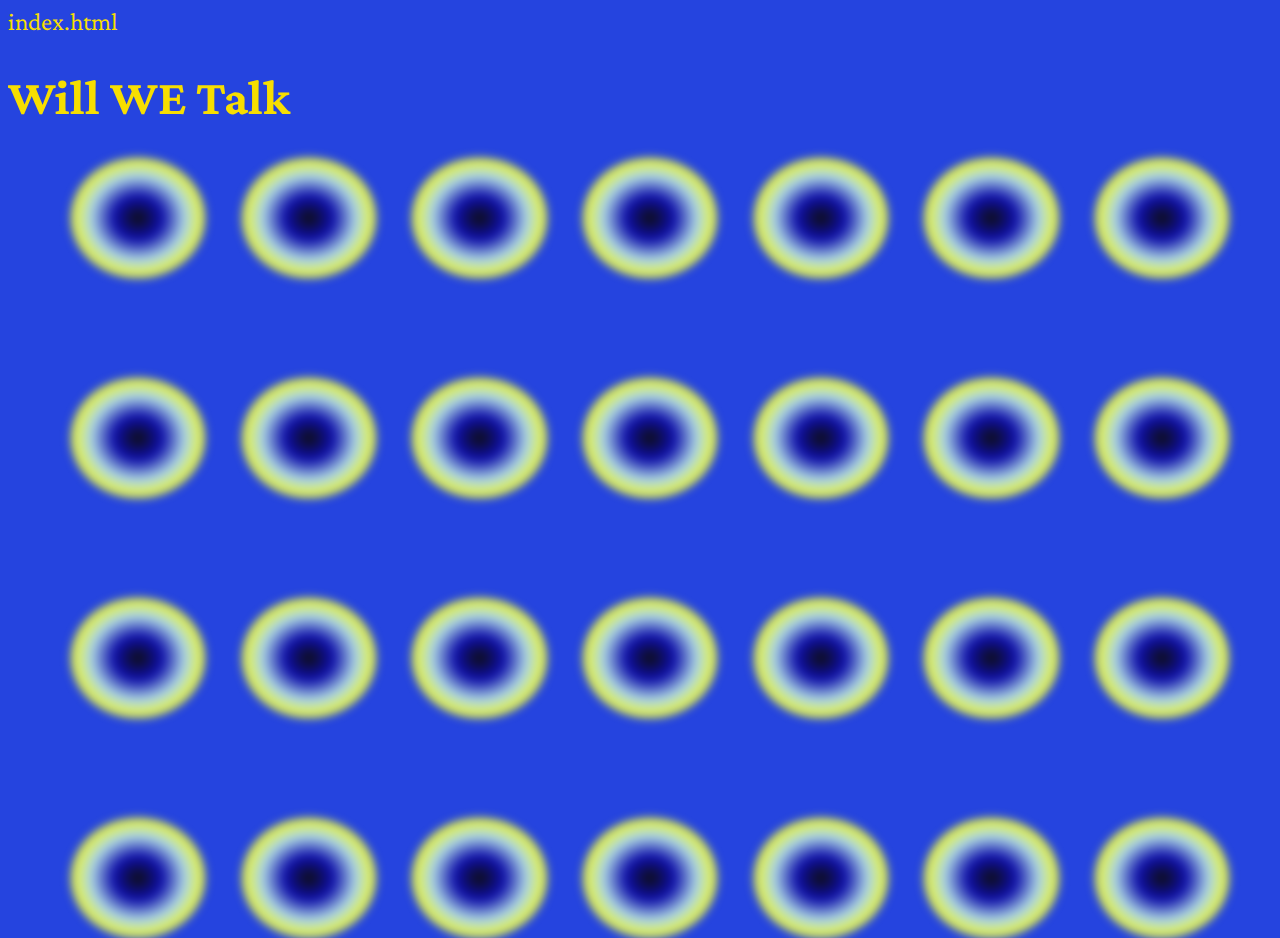
==== index.html @ 2a94f067 "xcas" ====
index.html

<html>
  <head>    <link rel="stylesheet" href="mystyle.css">
    <style>
      @import url('https://fonts.googleapis.com/css2?family=Crimson+Pro:ital,wght@0,400;1,500&display=swap');
      </style>
  
  </head>
  <body>
    <h1>Will WE Talk</h1>
<div class="grid-container">
<div class="circle"></div>
<div class="circletwo"></div>
<div class="circlethree"></div>
<div class="circlefour"></div>
<div class="circlefive"></div>
<div class="circlesix"></div>
<div class="circleseven"></div>
<div class="circleeight"></div>
<div class="circlenine"></div>
<div class="circleten"></div>
<div class="circleeleven"></div>
<div class="circletwelve"></div>
<div class="circlethirteen"></div>
<div class="circlefourteen"></div>
<div class="circlefifteen"></div>
<div class="circlesixteen"></div>
<div class="circleseventeen"></div>
<div class="circleeighteen"></div>
<div class="circlenineteen"></div>
<div class="circletwenty"></div>
<div class="circletwentyone"></div>
<div class="circletwentytwo"></div>
<div class="circletwentythree"></div>
<div class="circletwentyfour"></div>
<div class="circletwentyfive"></div>
<div class="circletwentysix"></div>
<div class="circletwentyseven"></div>
<div class="circletwentyeight"></div>
</div>
       <script src="script.js"></script>
       
  </body>
</html>
---- mystyle.css ----
mystyle.css
@import url('https://fonts.googleapis.com/css2?family=Crimson+Pro:ital,wght@0,400;1,500&display=swap');

.h1{
  font-size: 1%;
  font-family: 'Crimson Pro';
  font-display: center;
}

.grid-container {
  padding-left: 5%;
  padding-right: 5%;
  padding-bottom: 5%;
  margin-top: 1%;
  display: grid;
  grid-template-columns: repeat(7, 15%);
  grid-row-gap: 30%;
  grid-area: center;  
  -webkit-filter: blur(3px);
  -moz-filter: blur(3px);
  -o-filter: blur(3px);
  -ms-filter: blur(3px);
  filter: blur(3px);

  }
    
    .grid-container > div {
      padding: 50px;
      width: 20%;
      height: 20%;
      border-radius: 60%;
      background-image:radial-gradient(rgb(14, 14, 19),rgb(14, 14, 172),lightblue, rgb(255, 255, 0),rgb(240, 231, 63));
      animation-timing-function: linear;
      -webkit-filter: blur(3px);
      -moz-filter: blur(3px);
      -o-filter: blur(3px);
      -ms-filter: blur(3px);
      filter: blur(3px);
      
 
    }
  

.circle {
  animation: GFG 5s infinite linear;
  animation-timing-function: cubic-bezier(1, 0.82, 0.165, 1);

}
.circletwo {
  animation: GFG 13s infinite linear;
}
.circlethree {
  animation: GFG 10s infinite linear;

}
.circlefour {
  animation: GFG 8s infinite linear;

}
.circlefive {
  animation: GFG 12s infinite linear;
 

}
.circlesix {
  animation: GFG 7s infinite linear;


}
.circleseven {

  animation-timing-function: cubic-bezier(0.82, 1, 0.165, 3);
}
.circleeight {

  animation-timing-function: cubic-bezier(1, 1, 0.5, 9);

}
.circlenine {
  animation: GFG 5s infinite linear;
  animation-timing-function: cubic-bezier(2, 0.82, 0.165, 6);

}
.circleten {


}
.circleeleven {
  animation: GFG 10s infinite linear;


}
.circletwelve {
  animation-timing-function: cubic-bezier( 0.82, 0.165, 1);

}
.circlethirteen {
  animation: GFG 14s infinite linear;


}
.circlefourteen {
  animation: GFG 5s infinite linear;
  animation-timing-function: cubic-bezier(5, 0.1, 1.165, 1);
  
}
.circlefifteen {
  animation: GFG 6.7s infinite linear;


}
.circlesixteen {
  animation-timing-function: cubic-bezier(3, 0.82, 0.165, 9);

}
.circleseventeen {
  animation: GFG 12s infinite linear;
 
}
.circleeighteen {

  animation-timing-function: cubic-bezier(3, 0.82, 0.165, .6);

}
.circlenineteen {
  animation-timing-function: cubic-bezier(1, 0.82, 0.165, 1);

}
.circletwenty {
  animation: GFG 8s infinite linear;
}
.circletwentyone {
  animation: GFG 10s infinite linear;
}
.circletwentytwo {
  animation: GFG 10s infinite linear;

}
.circletwentythree {
  animation-timing-function: cubic-bezier( 0.82, 0.165, 1);
}
.circletwentyfour {

}
.circletwentyfive {
  animation: GFG 5s infinite linear;

}
.circletwentysix {
  animation: GFG 15s infinite linear;

}
.circletwentyseven {
  animation: GFG 7s infinite linear;

}
.circletwentyeight {
  animation: GFG 13s infinite linear;

}

@keyframes GFG {
  0% {
      transform: rotate(0deg) 
            translateY(-5px) rotate(0deg);
  }
  10%{
    transform: rotate(360deg) 
            translateY(0px) rotate(-360deg);
  }
  15%{
    transform: rotate(360deg) 
            translateY(-15px) rotate(-360deg);
  }
  20%{
    transform: rotate(360deg) 
            translateY(20px) rotate(-360deg);
  }
  25%{
    transform: rotate(360deg) 
            translateY(20px) rotate(-360deg);
  }
  30%{
    transform: rotate(360deg) 
            translateY(20px) rotate(-360deg);
  }
  35%{
    transform: rotate(360deg) 
            translateY(20px) rotate(-360deg);
  }
  100% {
    transform: rotate(0deg) 
    translateY(0px) rotate(0deg);
  }
}

body {
  background-color: rgb(37, 68, 223);
  background-position: center;
  font-family: 'Crimson Pro';
  font-size: 25px;
  color: rgb(247, 222, 0);
}
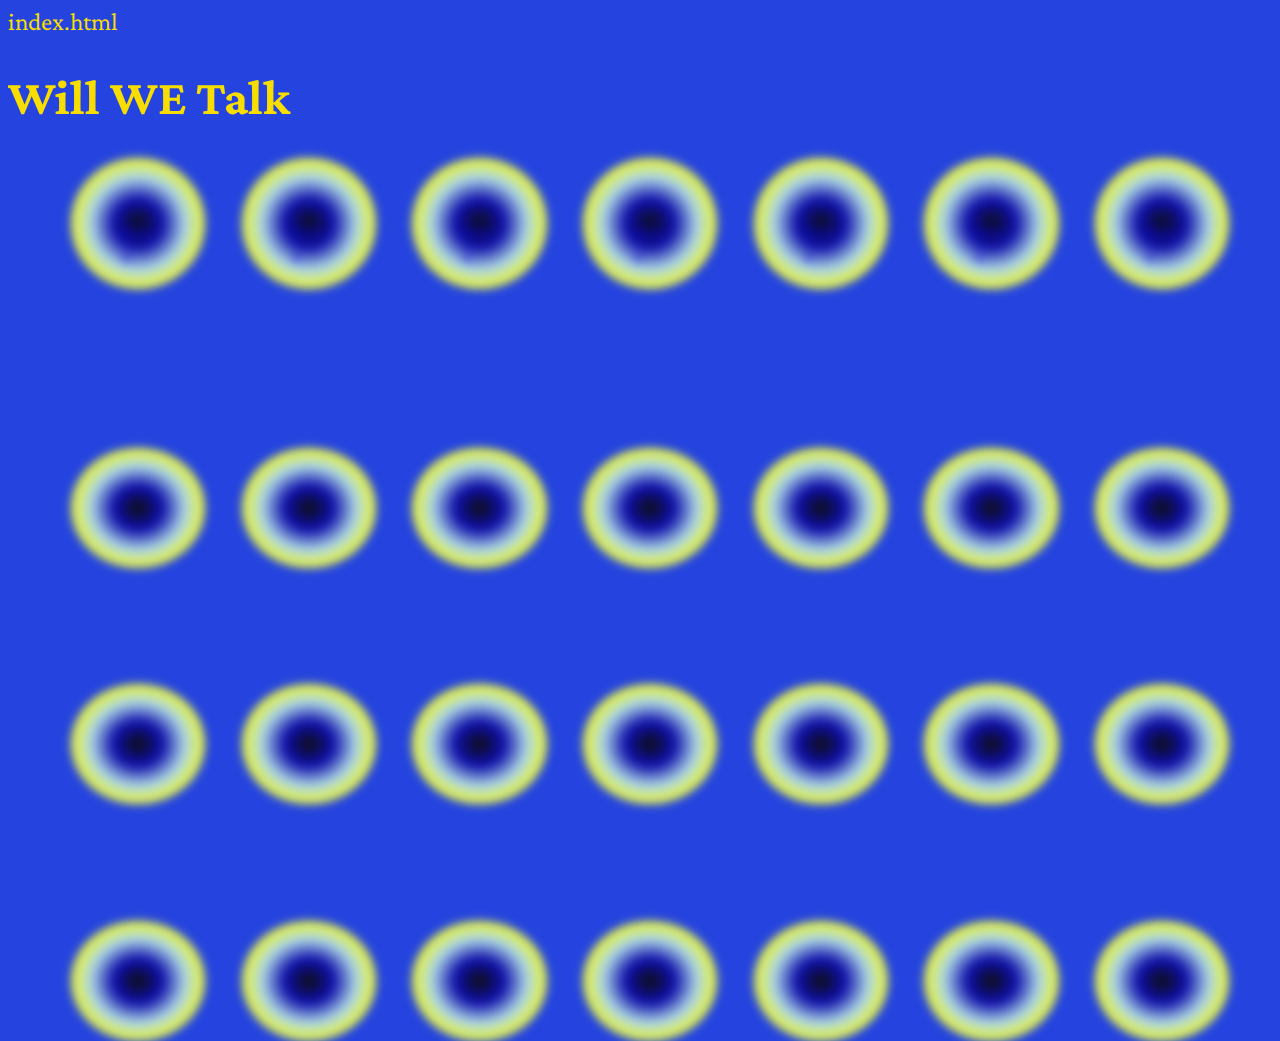
==== commit 537c6fa5: "vv" ====
--- a/index.html
+++ b/index.html
@@ -10,13 +10,13 @@
   <body>
     <h1>Will WE Talk</h1>
 <div class="grid-container">
-<div class="circle"></div>
-<div class="circletwo"></div>
-<div class="circlethree"></div>
-<div class="circlefour"></div>
-<div class="circlefive"></div>
-<div class="circlesix"></div>
-<div class="circleseven"></div>
+<div class="circle"> <a href="https://developer.mozilla.org/en-US/docs/Web/HTML/Element/article">----</a> </div>
+<div class="circletwo"> <a href="https://developer.mozilla.org/en-US/docs/Web/HTML/Element/article">----</a> </div>
+<div class="circlethree"> <a href="https://developer.mozilla.org/en-US/docs/Web/HTML/Element/article">----</a> </div>
+<div class="circlefour"> <a href="https://developer.mozilla.org/en-US/docs/Web/HTML/Element/article">----</a> </div>
+<div class="circlefive"> <a href="https://developer.mozilla.org/en-US/docs/Web/HTML/Element/article">----</a> </div>
+<div class="circlesix"> <a href="https://developer.mozilla.org/en-US/docs/Web/HTML/Element/article">----</a> </div>
+<div class="circleseven"> <a href="https://developer.mozilla.org/en-US/docs/Web/HTML/Element/article">----</a> </div>
 <div class="circleeight"></div>
 <div class="circlenine"></div>
 <div class="circleten"></div>
--- a/mystyle.css
+++ b/mystyle.css
@@ -36,7 +36,7 @@
       -o-filter: blur(3px);
       -ms-filter: blur(3px);
       filter: blur(3px);
-      
+
  
     }
   
@@ -162,32 +162,13 @@
 @keyframes GFG {
   0% {
       transform: rotate(0deg) 
-            translateY(-5px) rotate(0deg);
+            translateY(0px) rotate(0deg);
   }
-  10%{
+  50%{
     transform: rotate(360deg) 
-            translateY(0px) rotate(-360deg);
+            translateY(40px) rotate(-360deg);
   }
-  15%{
-    transform: rotate(360deg) 
-            translateY(-15px) rotate(-360deg);
-  }
-  20%{
-    transform: rotate(360deg) 
-            translateY(20px) rotate(-360deg);
-  }
-  25%{
-    transform: rotate(360deg) 
-            translateY(20px) rotate(-360deg);
-  }
-  30%{
-    transform: rotate(360deg) 
-            translateY(20px) rotate(-360deg);
-  }
-  35%{
-    transform: rotate(360deg) 
-            translateY(20px) rotate(-360deg);
-  }
+  
   100% {
     transform: rotate(0deg) 
     translateY(0px) rotate(0deg);
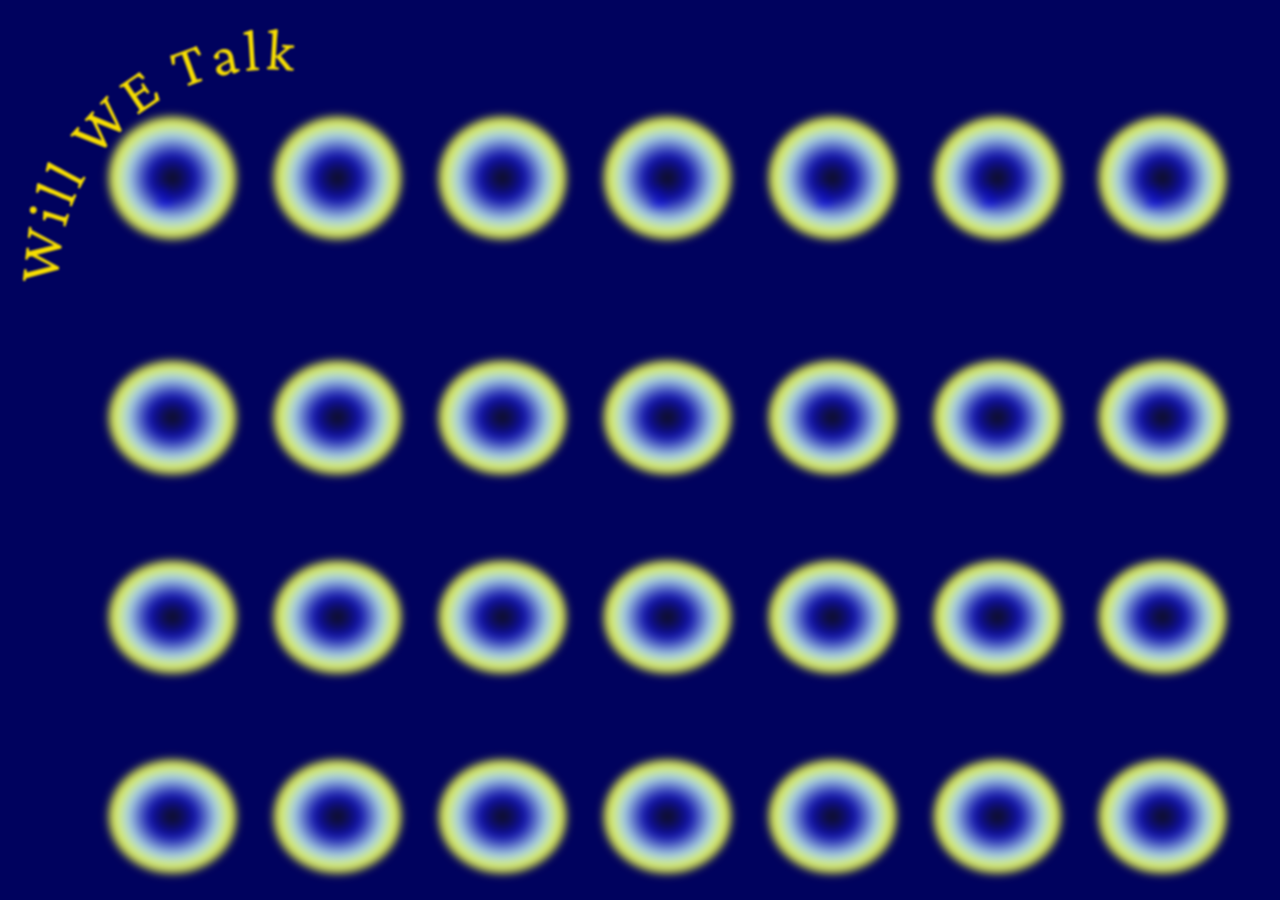
==== commit ba0cd353: "work in progress" ====
--- a/index.html
+++ b/index.html
@@ -1,5 +1,4 @@
-index.html
-
+<!doctype html>
 <html>
   <head>    <link rel="stylesheet" href="mystyle.css">
     <style>
@@ -8,38 +7,56 @@
   
   </head>
   <body>
-    <h1>Will WE Talk</h1>
-<div class="grid-container">
-<div class="circle"> <a href="https://developer.mozilla.org/en-US/docs/Web/HTML/Element/article">----</a> </div>
-<div class="circletwo"> <a href="https://developer.mozilla.org/en-US/docs/Web/HTML/Element/article">----</a> </div>
-<div class="circlethree"> <a href="https://developer.mozilla.org/en-US/docs/Web/HTML/Element/article">----</a> </div>
-<div class="circlefour"> <a href="https://developer.mozilla.org/en-US/docs/Web/HTML/Element/article">----</a> </div>
-<div class="circlefive"> <a href="https://developer.mozilla.org/en-US/docs/Web/HTML/Element/article">----</a> </div>
-<div class="circlesix"> <a href="https://developer.mozilla.org/en-US/docs/Web/HTML/Element/article">----</a> </div>
-<div class="circleseven"> <a href="https://developer.mozilla.org/en-US/docs/Web/HTML/Element/article">----</a> </div>
-<div class="circleeight"></div>
-<div class="circlenine"></div>
-<div class="circleten"></div>
-<div class="circleeleven"></div>
-<div class="circletwelve"></div>
-<div class="circlethirteen"></div>
-<div class="circlefourteen"></div>
-<div class="circlefifteen"></div>
-<div class="circlesixteen"></div>
-<div class="circleseventeen"></div>
-<div class="circleeighteen"></div>
-<div class="circlenineteen"></div>
-<div class="circletwenty"></div>
-<div class="circletwentyone"></div>
-<div class="circletwentytwo"></div>
-<div class="circletwentythree"></div>
-<div class="circletwentyfour"></div>
-<div class="circletwentyfive"></div>
-<div class="circletwentysix"></div>
-<div class="circletwentyseven"></div>
-<div class="circletwentyeight"></div>
-</div>
-       <script src="script.js"></script>
-       
+    <svg viewBox="0 100 100 100" width="500" height="500">
+      <defs>
+        <path id="circle"
+          d="
+            M  70, 180
+            m -20, 70
+            a 70,70 0 1,1 74,0
+            a 37,37 0 1,1 -74,0"/>
+      </defs>
+      <text font-size="20">
+        <textPath xlink:href="#circle">
+          Will W  <a href="https://css-tricks.com/snippets/svg/curved-text-along-path/" >Will WE Talk</a>  
+        </textPath>
+      </text>
+    </svg>
+
+
+    <div class="grid-container">
+    <div class="circle"> <a href="inddex2.html">-</a> </div>
+    <div class="circletwo"> <a href="https://developer.mozilla.org/en-US/docs/Web/HTML/Element/article"></a> </div>
+    <div class="circlethree"> <a href="https://developer.mozilla.org/en-US/docs/Web/HTML/Element/article"></a> </div>
+    <div class="circlefour"> <a href="https://developer.mozilla.org/en-US/docs/Web/HTML/Element/article">-</a> </div>
+    <div class="circlefive"> <a href="https://developer.mozilla.org/en-US/docs/Web/HTML/Element/article">-</a> </div>
+    <div class="circlesix"> <a href="https://developer.mozilla.org/en-US/docs/Web/HTML/Element/article">-</a> </div>
+    <div class="circleseven"> <a href="https://developer.mozilla.org/en-US/docs/Web/HTML/Element/article">-</a> </div>
+    <div class="circleeight"></div>
+    <div class="circlenine"></div>
+    <div class="circleten"></div>
+    <div class="circleeleven"></div>
+    <div class="circletwelve"></div>
+    <div class="circlethirteen"></div>
+    <div class="circlefourteen"></div>
+    <div class="circlefifteen"></div>
+    <div class="circlesixteen"></div>
+    <div class="circleseventeen"></div>
+    <div class="circleeighteen"></div>
+    <div class="circlenineteen"></div>
+    <div class="circletwenty"></div>
+    <div class="circletwentyone"></div>
+    <div class="circletwentytwo"></div>
+    <div class="circletwentythree"></div>
+    <div class="circletwentyfour"></div>
+    <div class="circletwentyfive"></div>
+    <div class="circletwentysix"></div>
+    <div class="circletwentyseven"></div>
+    <div class="circletwentyeight"></div>
+    </div>
+
+           <script src="script.js"></script>
+  
+    <script src="script.js"></script>
   </body>
 </html>--- a/mystyle.css
+++ b/mystyle.css
@@ -6,15 +6,21 @@
   font-family: 'Crimson Pro';
   font-display: center;
 }
-
+svg {
+  fill: currentColor;
+width: 300px;
+height: 300px;
+filter: blur(1px);
+}
 .grid-container {
-  padding-left: 5%;
+  margin-top: -200px;
+  padding-top: -10%;
+  padding-left: 8%;
   padding-right: 5%;
-  padding-bottom: 5%;
-  margin-top: 1%;
+  padding-bottom: 8%;
   display: grid;
   grid-template-columns: repeat(7, 15%);
-  grid-row-gap: 30%;
+  grid-row-gap: 25%;
   grid-area: center;  
   -webkit-filter: blur(3px);
   -moz-filter: blur(3px);
@@ -25,7 +31,7 @@
   }
     
     .grid-container > div {
-      padding: 50px;
+      padding: 47px;
       width: 20%;
       height: 20%;
       border-radius: 60%;
@@ -44,10 +50,14 @@
 .circle {
   animation: GFG 5s infinite linear;
   animation-timing-function: cubic-bezier(1, 0.82, 0.165, 1);
+  cursor: wait;
+  cursor: color(yellow);
 
 }
+
 .circletwo {
   animation: GFG 13s infinite linear;
+  cursor: color(yellow);
 }
 .circlethree {
   animation: GFG 10s infinite linear;
@@ -165,8 +175,8 @@
             translateY(0px) rotate(0deg);
   }
   50%{
-    transform: rotate(360deg) 
-            translateY(40px) rotate(-360deg);
+    transform: rotate(0deg) 
+            translateY(19px) rotate(0deg);
   }
   
   100% {
@@ -175,10 +185,12 @@
   }
 }
 
+
 body {
-  background-color: rgb(37, 68, 223);
+  background-color: rgb(0, 2, 94);
   background-position: center;
   font-family: 'Crimson Pro';
-  font-size: 25px;
+  font-size: 40px;
+  letter-spacing: 1pt;
   color: rgb(247, 222, 0);
 }
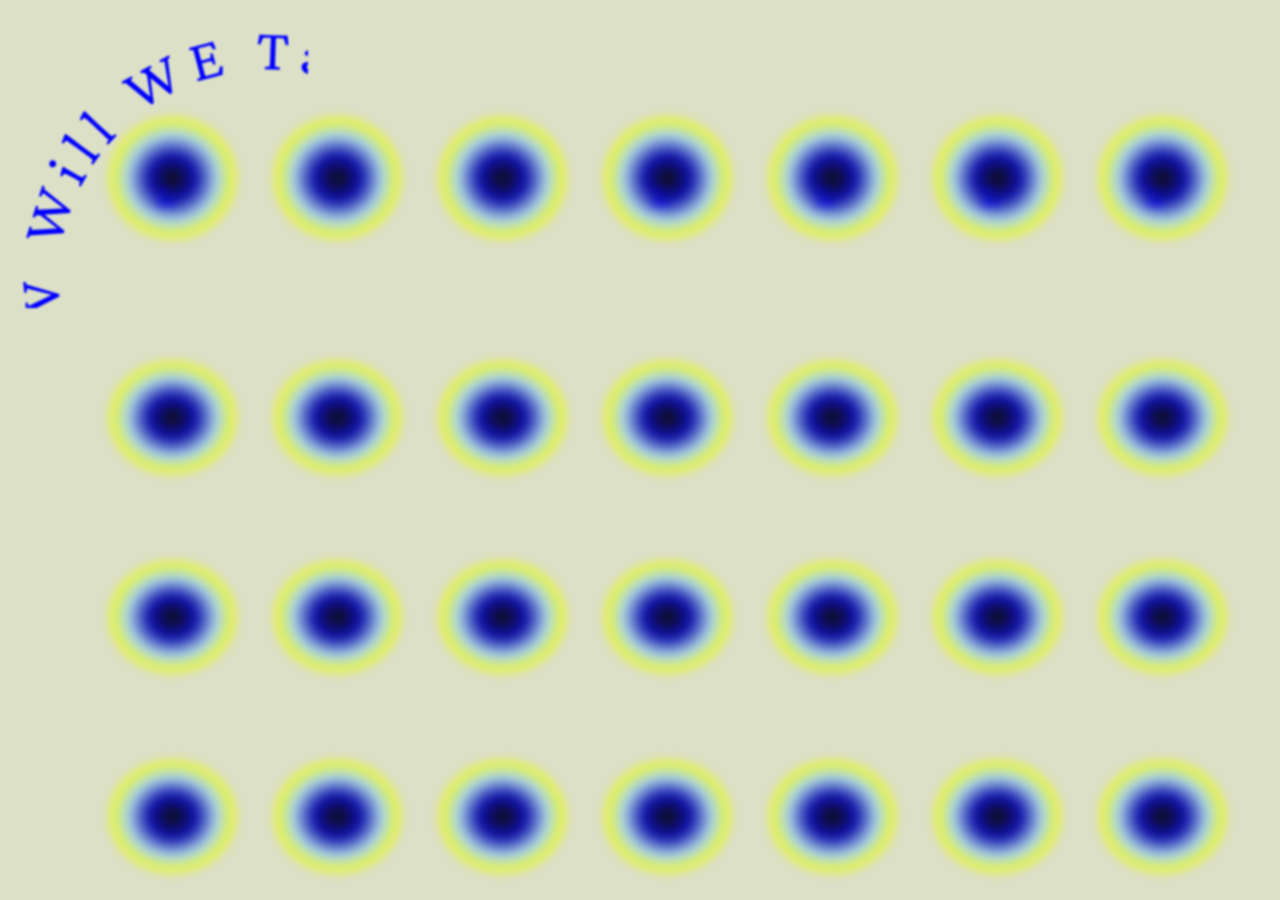
==== commit d52e0f71: "somwhere" ====
--- a/index.html
+++ b/index.html
@@ -18,7 +18,7 @@
       </defs>
       <text font-size="20">
         <textPath xlink:href="#circle">
-          Will W  <a href="https://css-tricks.com/snippets/svg/curved-text-along-path/" >Will WE Talk</a>  
+          Will W  <a href="index3.html" >Will WE Talk</a>  
         </textPath>
       </text>
     </svg>
@@ -26,10 +26,10 @@
 
     <div class="grid-container">
     <div class="circle"> <a href="inddex2.html">-</a> </div>
-    <div class="circletwo"> <a href="https://developer.mozilla.org/en-US/docs/Web/HTML/Element/article"></a> </div>
-    <div class="circlethree"> <a href="https://developer.mozilla.org/en-US/docs/Web/HTML/Element/article"></a> </div>
-    <div class="circlefour"> <a href="https://developer.mozilla.org/en-US/docs/Web/HTML/Element/article">-</a> </div>
-    <div class="circlefive"> <a href="https://developer.mozilla.org/en-US/docs/Web/HTML/Element/article">-</a> </div>
+    <div class="circletwo"> <a href="inddex2.html"></a> </div>
+    <div class="circlethree"> <a href="inddex2.html"></a> </div>
+    <div class="circlefour"> <a href="inddex2.html">-</a> </div>
+    <div class="circlefive"> <a href="inddex2.html">-</a> </div>
     <div class="circlesix"> <a href="https://developer.mozilla.org/en-US/docs/Web/HTML/Element/article">-</a> </div>
     <div class="circleseven"> <a href="https://developer.mozilla.org/en-US/docs/Web/HTML/Element/article">-</a> </div>
     <div class="circleeight"></div>
--- a/mystyle.css
+++ b/mystyle.css
@@ -29,6 +29,20 @@
   filter: blur(3px);
 
   }
+  .grid-container1 {
+
+    margin-top: -200px;
+    padding-top: 40%;
+    padding-left: 8%;
+    padding-right: 5%;
+    padding-bottom: 8%;
+    display: grid;
+    grid-template-columns: repeat(7, 15%);
+    grid-row-gap: 25%;
+    grid-area: center;  
+ 
+  
+    }
     
     .grid-container > div {
       padding: 47px;
@@ -187,10 +201,25 @@
 
 
 body {
-  background-color: rgb(0, 2, 94);
+  background-color: rgb(220, 224, 198);
   background-position: center;
   font-family: 'Crimson Pro';
   font-size: 40px;
-  letter-spacing: 1pt;
-  color: rgb(247, 222, 0);
-}
+  letter-spacing: 2.3pt;
+  color:blue;
+}
+.button{
+  top: 10%;
+  margin-top:100% ;
+  text-decoration: none;
+  color: darkblue;
+  text-align: right;
+  font-size: 200%;
+}
+.button2{
+  margin-left: 50%;
+  text-decoration: none;
+  color: darkblue;
+  margin-bottom: 10pt;
+  font-size: 200%;
+}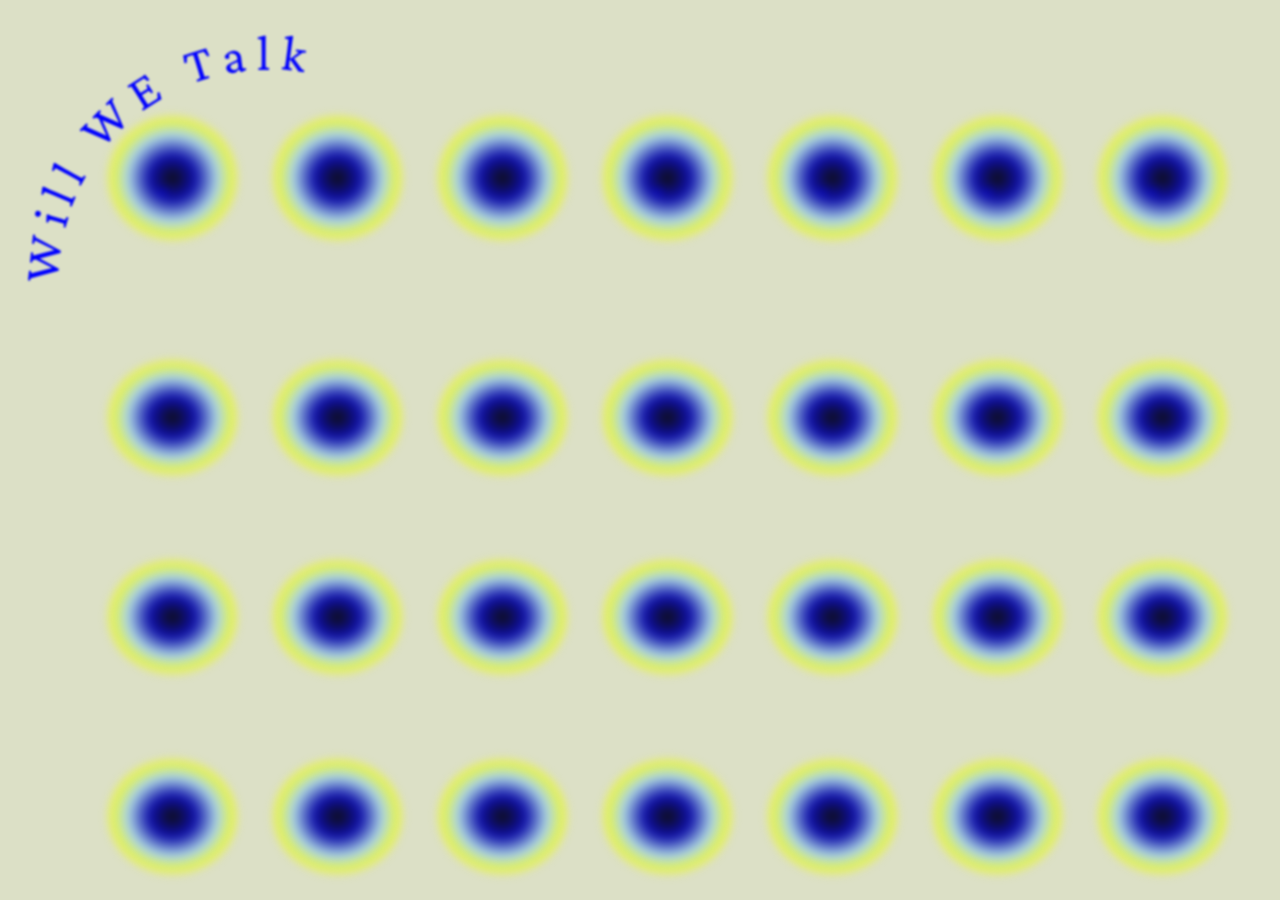
==== commit 772dfb1a: "fs" ====
--- a/index.html
+++ b/index.html
@@ -16,9 +16,9 @@
             a 70,70 0 1,1 74,0
             a 37,37 0 1,1 -74,0"/>
       </defs>
-      <text font-size="20">
-        <textPath xlink:href="#circle">
-          Will W  <a href="index3.html" >Will WE Talk</a>  
+      <text font-size="17">
+        <textPath xlink:href="#circle">      wwww Will WE<a href="index3.html" >
+          Talk </a>  
         </textPath>
       </text>
     </svg>
--- a/mystyle.css
+++ b/mystyle.css
@@ -222,4 +222,12 @@
   color: darkblue;
   margin-bottom: 10pt;
   font-size: 200%;
+}
+
+
+a {
+  text-decoration: none;
+  color: inherit;
+  color:blue;
+
 }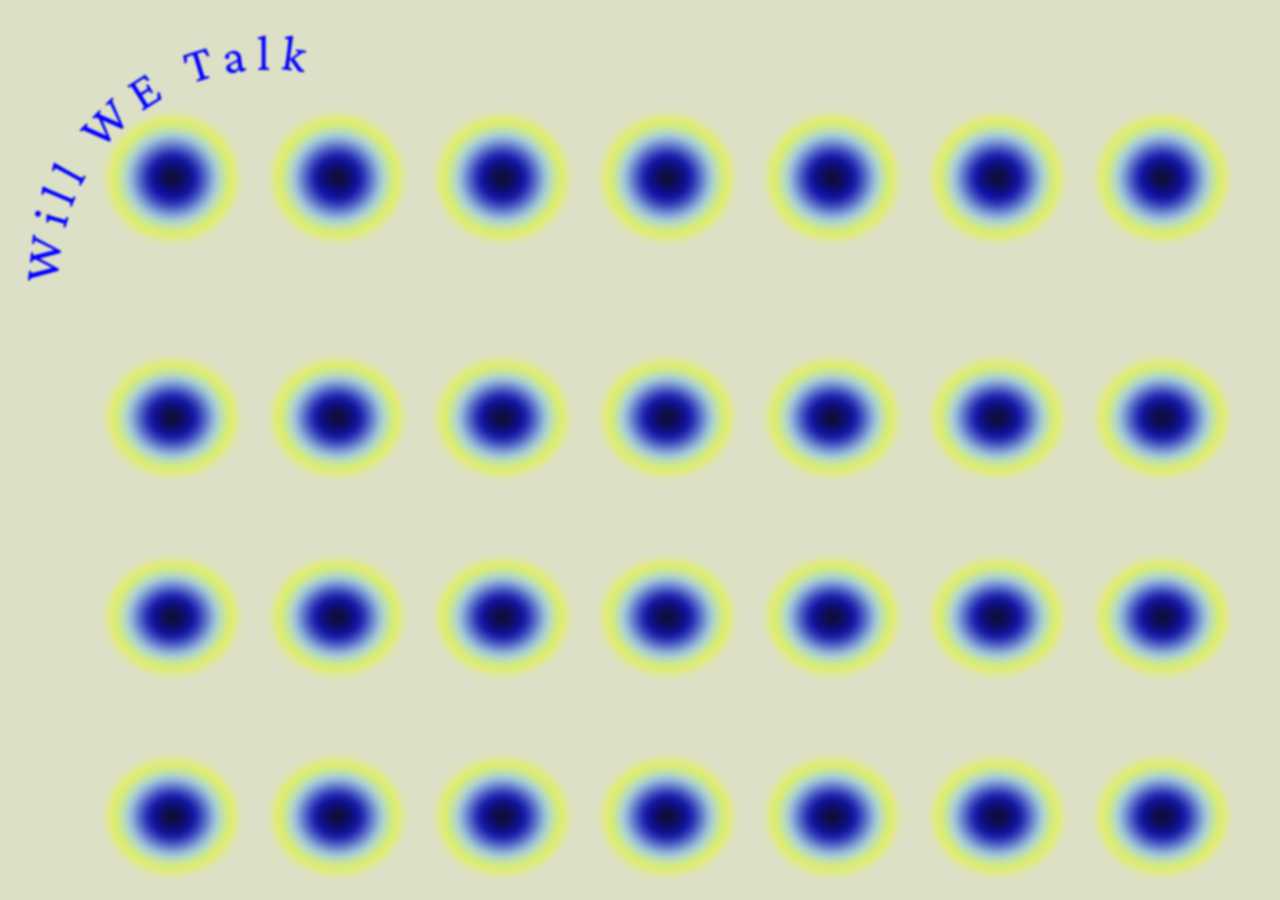
==== commit fee443dd: "sfr" ====
--- a/index.html
+++ b/index.html
@@ -17,7 +17,7 @@
             a 37,37 0 1,1 -74,0"/>
       </defs>
       <text font-size="17">
-        <textPath xlink:href="#circle">      wwww Will WE<a href="index3.html" >
+        <textPath xlink:href="#circle">      wwww Will WE<a href="info.html" >
           Talk </a>  
         </textPath>
       </text>
@@ -26,11 +26,11 @@
 
     <div class="grid-container">
     <div class="circle"> <a href="inddex2.html">-</a> </div>
-    <div class="circletwo"> <a href="inddex2.html"></a> </div>
-    <div class="circlethree"> <a href="inddex2.html"></a> </div>
-    <div class="circlefour"> <a href="inddex2.html">-</a> </div>
-    <div class="circlefive"> <a href="inddex2.html">-</a> </div>
-    <div class="circlesix"> <a href="https://developer.mozilla.org/en-US/docs/Web/HTML/Element/article">-</a> </div>
+    <div class="circletwo"> <a href="inddex2.html"></a>-</div>
+    <div class="circlethree"> <a href="circlethree.html"></a> </div>
+    <div class="circlefour"> <a href="circlefour.html">-</a> </div>
+    <div class="circlefive"> <a href="circlefive.html">-</a> </div>
+    <div class="circlesix"> <a href="circlesix.html">-</a> </div>
     <div class="circleseven"> <a href="https://developer.mozilla.org/en-US/docs/Web/HTML/Element/article">-</a> </div>
     <div class="circleeight"></div>
     <div class="circlenine"></div>
--- a/mystyle.css
+++ b/mystyle.css
@@ -29,49 +29,42 @@
   filter: blur(3px);
 
   }
+
+  .grid-container > div {
+    padding: 47px;
+    width: 20%;
+    height: 20%;
+    border-radius: 60%;
+    background-image:radial-gradient(rgb(14, 14, 19),rgb(14, 14, 172),lightblue, rgb(255, 255, 0),rgb(240, 231, 63));
+    animation-timing-function: linear;
+    -webkit-filter: blur(3px);
+    -moz-filter: blur(3px);
+    -o-filter: blur(3px);
+    -ms-filter: blur(3px);
+    filter: blur(3px);
+  }
   .grid-container1 {
-
-    margin-top: -200px;
-    padding-top: 40%;
-    padding-left: 8%;
-    padding-right: 5%;
+    padding-left:10%;
     padding-bottom: 8%;
     display: grid;
-    grid-template-columns: repeat(7, 15%);
-    grid-row-gap: 25%;
-    grid-area: center;  
- 
-  
+    grid-template-columns: repeat(2, 45%);
+    grid-template-rows: repeat(30, 15%);
+
     }
+    .grid-container1 > div{
+      font-size: 20px;
+      width: 88%;
+      }
     
-    .grid-container > div {
-      padding: 47px;
-      width: 20%;
-      height: 20%;
-      border-radius: 60%;
-      background-image:radial-gradient(rgb(14, 14, 19),rgb(14, 14, 172),lightblue, rgb(255, 255, 0),rgb(240, 231, 63));
-      animation-timing-function: linear;
-      -webkit-filter: blur(3px);
-      -moz-filter: blur(3px);
-      -o-filter: blur(3px);
-      -ms-filter: blur(3px);
-      filter: blur(3px);
-
- 
-    }
   
 
 .circle {
   animation: GFG 5s infinite linear;
   animation-timing-function: cubic-bezier(1, 0.82, 0.165, 1);
-  cursor: wait;
-  cursor: color(yellow);
-
 }
 
 .circletwo {
   animation: GFG 13s infinite linear;
-  cursor: color(yellow);
 }
 .circlethree {
   animation: GFG 10s infinite linear;
@@ -229,5 +222,19 @@
   text-decoration: none;
   color: inherit;
   color:blue;
+  cursor: pointer;
+  
+
+}
+
+
+h1{
+  background-color: rgb(220, 224, 198);
+  background-position: center;
+  font-family: 'Crimson Pro';
+  font-size: 50px;
+  letter-spacing: 2.3pt;
+  color:blue;
+
 
 }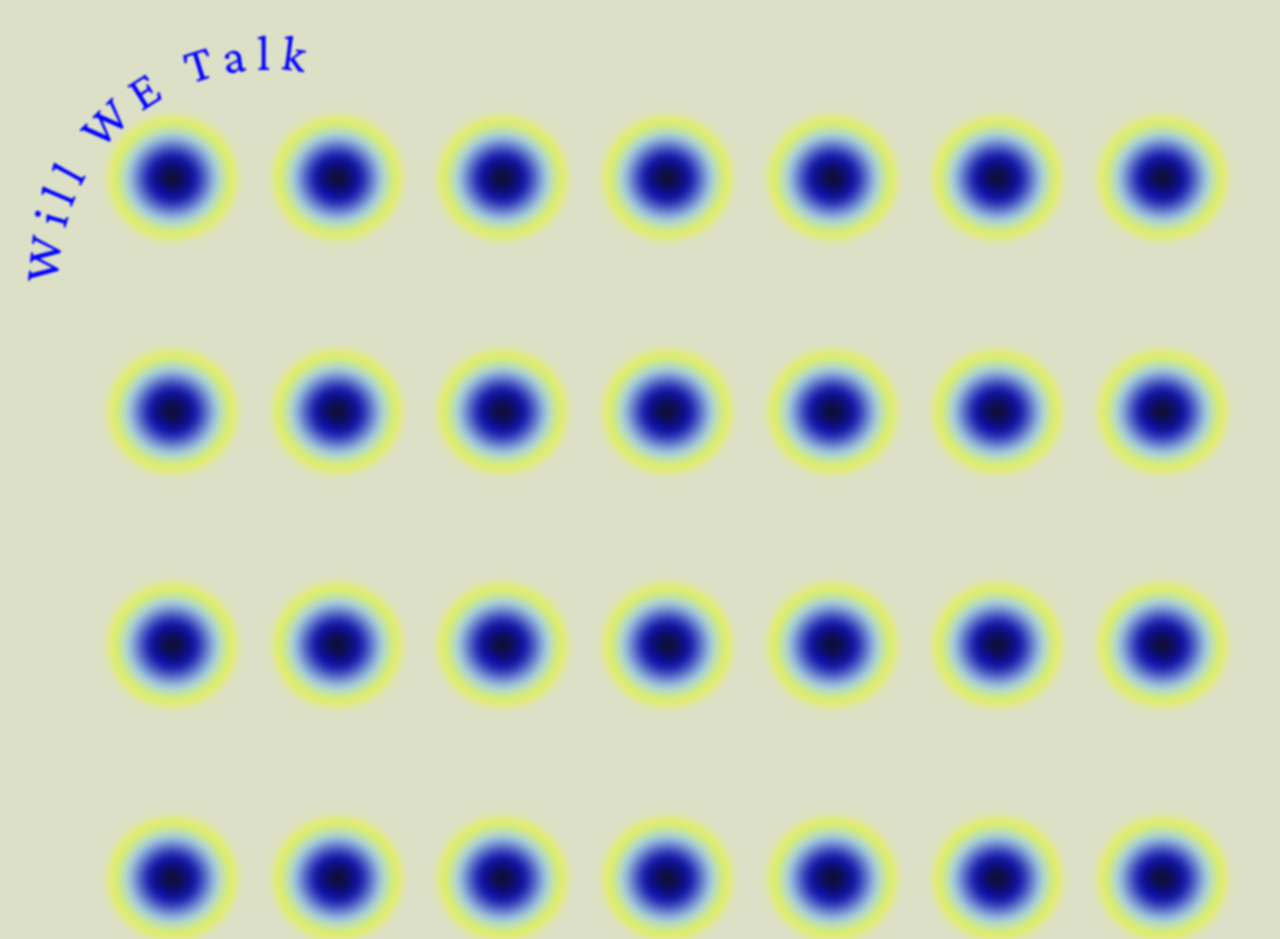
==== commit fa3aef9c: "done" ====
--- a/index.html
+++ b/index.html
@@ -31,28 +31,28 @@
     <div class="circlefour"> <a href="circlefour.html">-</a> </div>
     <div class="circlefive"> <a href="circlefive.html">-</a> </div>
     <div class="circlesix"> <a href="circlesix.html">-</a> </div>
-    <div class="circleseven"> <a href="https://developer.mozilla.org/en-US/docs/Web/HTML/Element/article">-</a> </div>
-    <div class="circleeight"></div>
-    <div class="circlenine"></div>
-    <div class="circleten"></div>
-    <div class="circleeleven"></div>
-    <div class="circletwelve"></div>
-    <div class="circlethirteen"></div>
-    <div class="circlefourteen"></div>
-    <div class="circlefifteen"></div>
-    <div class="circlesixteen"></div>
-    <div class="circleseventeen"></div>
-    <div class="circleeighteen"></div>
-    <div class="circlenineteen"></div>
-    <div class="circletwenty"></div>
-    <div class="circletwentyone"></div>
-    <div class="circletwentytwo"></div>
-    <div class="circletwentythree"></div>
-    <div class="circletwentyfour"></div>
-    <div class="circletwentyfive"></div>
-    <div class="circletwentysix"></div>
-    <div class="circletwentyseven"></div>
-    <div class="circletwentyeight"></div>
+    <div class="circleseven"> <a href="circleseven.html">-</a> </div>
+    <div class="circleeight"> <a href="inddex2.html">-</a></div>
+    <div class="circlenine"> <a href="inddex2.html">-</a></div>
+    <div class="circleten"><a href="inddex2.html">-</a></div>
+    <div class="circleeleven"><a href="inddex2.html">-</a></div>
+    <div class="circletwelve"><a href="inddex2.html">-</a></div>
+    <div class="circlethirteen"><a href="circleseven.html">-</a></div>
+    <div class="circlefourteen"><a href="circleseven.html">-</a></div>
+    <div class="circlefifteen"><a href="circleseven.html">-</a></div>
+    <div class="circlesixteen"><a href="circleseven.html">-</a></div>
+    <div class="circleseventeen"><a href="circleseven.html">-</a></div>
+    <div class="circleeighteen"><a href="circleseven.html">-</a></div>
+    <div class="circlenineteen"><a href="inddex2.html">-</a></div>
+    <div class="circletwenty"><a href="inddex2.html">-</a></div>
+    <div class="circletwentyone"><a href="inddex2.html">-</a></div>
+    <div class="circletwentytwo"><a href="inddex2.html">-</a></div>
+    <div class="circletwentythree"><a href="inddex2.html">-</a></div>
+    <div class="circletwentyfour"><a href="inddex2.html">-</a></div>
+    <div class="circletwentyfive"><a href="inddex2.html">-</a></div>
+    <div class="circletwentysix"><a href="inddex2.html">-</a></div>
+    <div class="circletwentyseven"><a href="inddex2.html">-</a></div>
+    <div class="circletwentyeight"><a href="inddex2.html">-</a></div>
     </div>
 
            <script src="script.js"></script>
--- a/mystyle.css
+++ b/mystyle.css
@@ -20,7 +20,7 @@
   padding-bottom: 8%;
   display: grid;
   grid-template-columns: repeat(7, 15%);
-  grid-row-gap: 25%;
+  grid-row-gap: 17%;
   grid-area: center;  
   -webkit-filter: blur(3px);
   -moz-filter: blur(3px);
